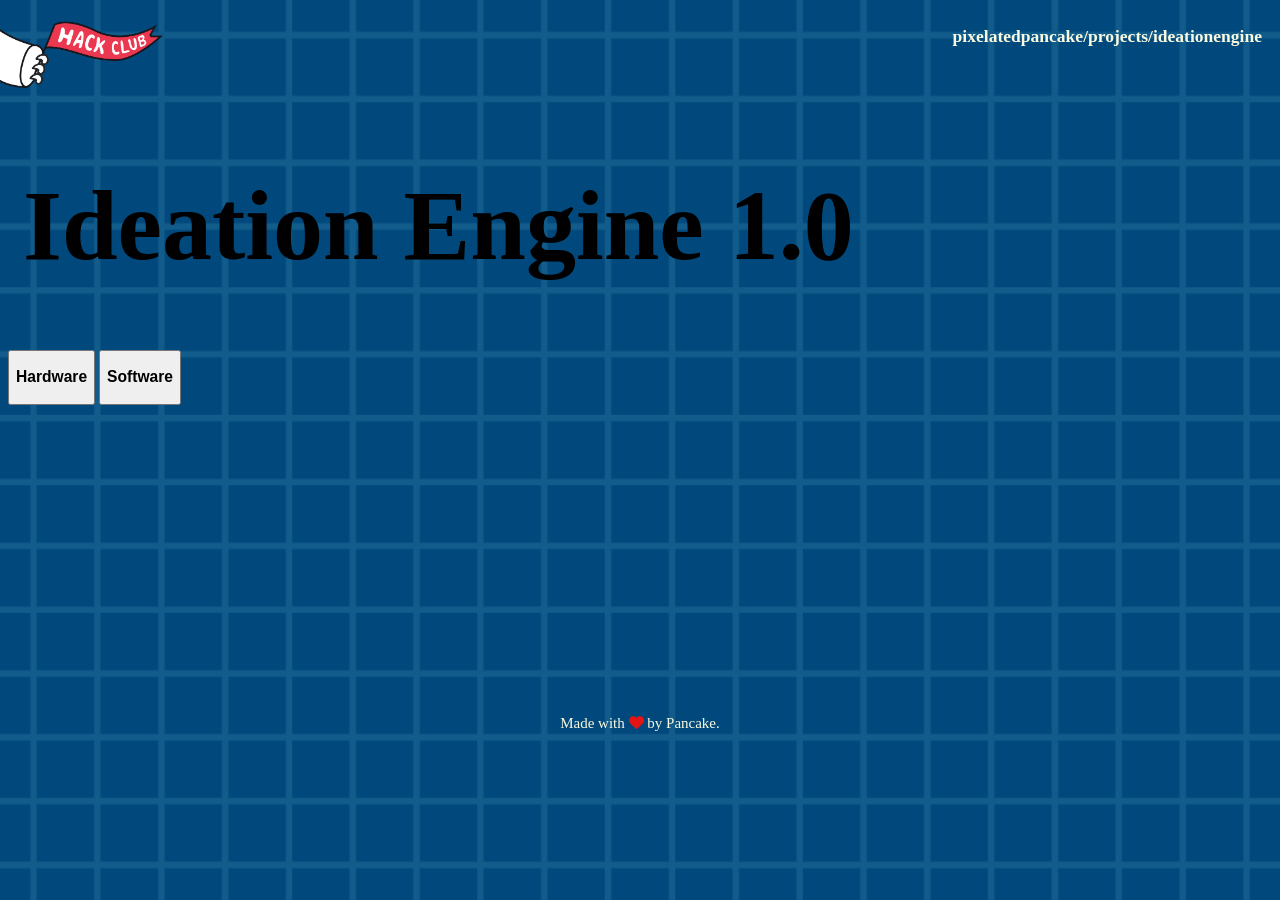
==== generator.html @ 6fa25ee5 "Finished Homepage" ====
<!DOCTYPE html>
<html lang="en">

    <head>

        <title>ProjectIdeas</title>

        <meta charset="UTF-8">
        <meta name="author" content="PixelatedPancake">
        <meta name="viewport" content="width=device-width, initial-scale=1.0">
        <meta name="description" content="Website to visit when you have no project ideas left">

        <link rel="stylesheet" href="index.css">
        <link rel="stylesheet" href="https://cdnjs.cloudflare.com/ajax/libs/font-awesome/6.7.2/css/all.min.css">

    </head>

    <body>

        <header>

            <div class="orpheus">

                <a href="https://hackclub.com/" target="_blank">

                    <img src="pictures/flag-orpheus-left.png" class="orpheusflag">

                </a>
            
                <div class="headheader">

                    <a href="https://github.com/Pixelated-Pancake/Ideation-Engine" target="_blank" class="githublink">

                        <h3>pixelatedpancake/projects/ideationengine</h3>

                    </a>

                </div>

            </div>

        </header>

        <body>

            <div class="generator">

                <h1>Ideation Engine 1.0</h1>

            </div>

            <button class="hardwarebutton">

                <h3>Hardware</h3>

            </button>

            <button class="softwarebutton">

                <h3>Software</h3>

            </button>

        </body>

        <footer>

            <div class="footfooter">

                <p>Made with <i class="fa-solid fa-heart" style="color: rgb(229, 19, 19)"></i> by <a href="https://hackclub.enterprise.slack.com/team/U0BQTTC3L73" target="_blank" class="profilelink">Pancake.</a></p>

            </div>

        </footer>

    </body>

</html>
---- index.css ----
body {

    background-image: url("pictures/Background.png");
    background-size: cover;
    background-position: center;
    background-repeat: no-repeat;
    background-attachment: fixed;

}

.footfooter{
    min-height: 38vh;
    display: flex;
    flex-direction: column;
    justify-content: flex-end;
    align-items: center;
    color: #fafae0;
    font-size: 15px;
    text-align: right;
    font-family: 'Basic';
}

.profilelink {
    color: #fafae0;
    text-decoration: none;
    transition: color 0.3s ease;
}

.profilelink:hover {
    color: #86ade7;
}

.orpheusflag {
    display: flex;
    max-width: 30%;
    margin-left: -10px;
    height: auto;
    transition: transform 0.3s ease;
    padding-left: 0px;
}

.orpheusflag:hover {
    transform: scale(1.05);
}

.orpheus {
    display: flex;
    flex-direction: row;
    align-items: flex-start;
}

.headheader {
    display: flex;
    flex-direction: row;
    justify-content: flex-end;
    align-items: flex-end;
    color: #fafae0;
    margin-right: 10px;
    font-size: 15px;
    text-align: right;
    flex: 1;
    font-family: 'Basic';
}

.githublink {
    color: #fafae0;
    text-decoration: none;
}

.bodytext {
    color: #fafae0;
    font-family: 'Basic';
    margin-top: 130px;
}

.paragraphtext {
    margin-left: 20px;
    margin-top: -55px;
    font-size: 20px;
}

h1 {
    font-size: 100px;
    font-family: 'Chelsea Market';
    margin-left: 15px;
}

.pagechange {
    text-decoration: none;
    color: #fafae0;
    background: linear-gradient(to right, #caf0f8, #0096c7);
    -webkit-background-clip: text;
    color: transparent;
}
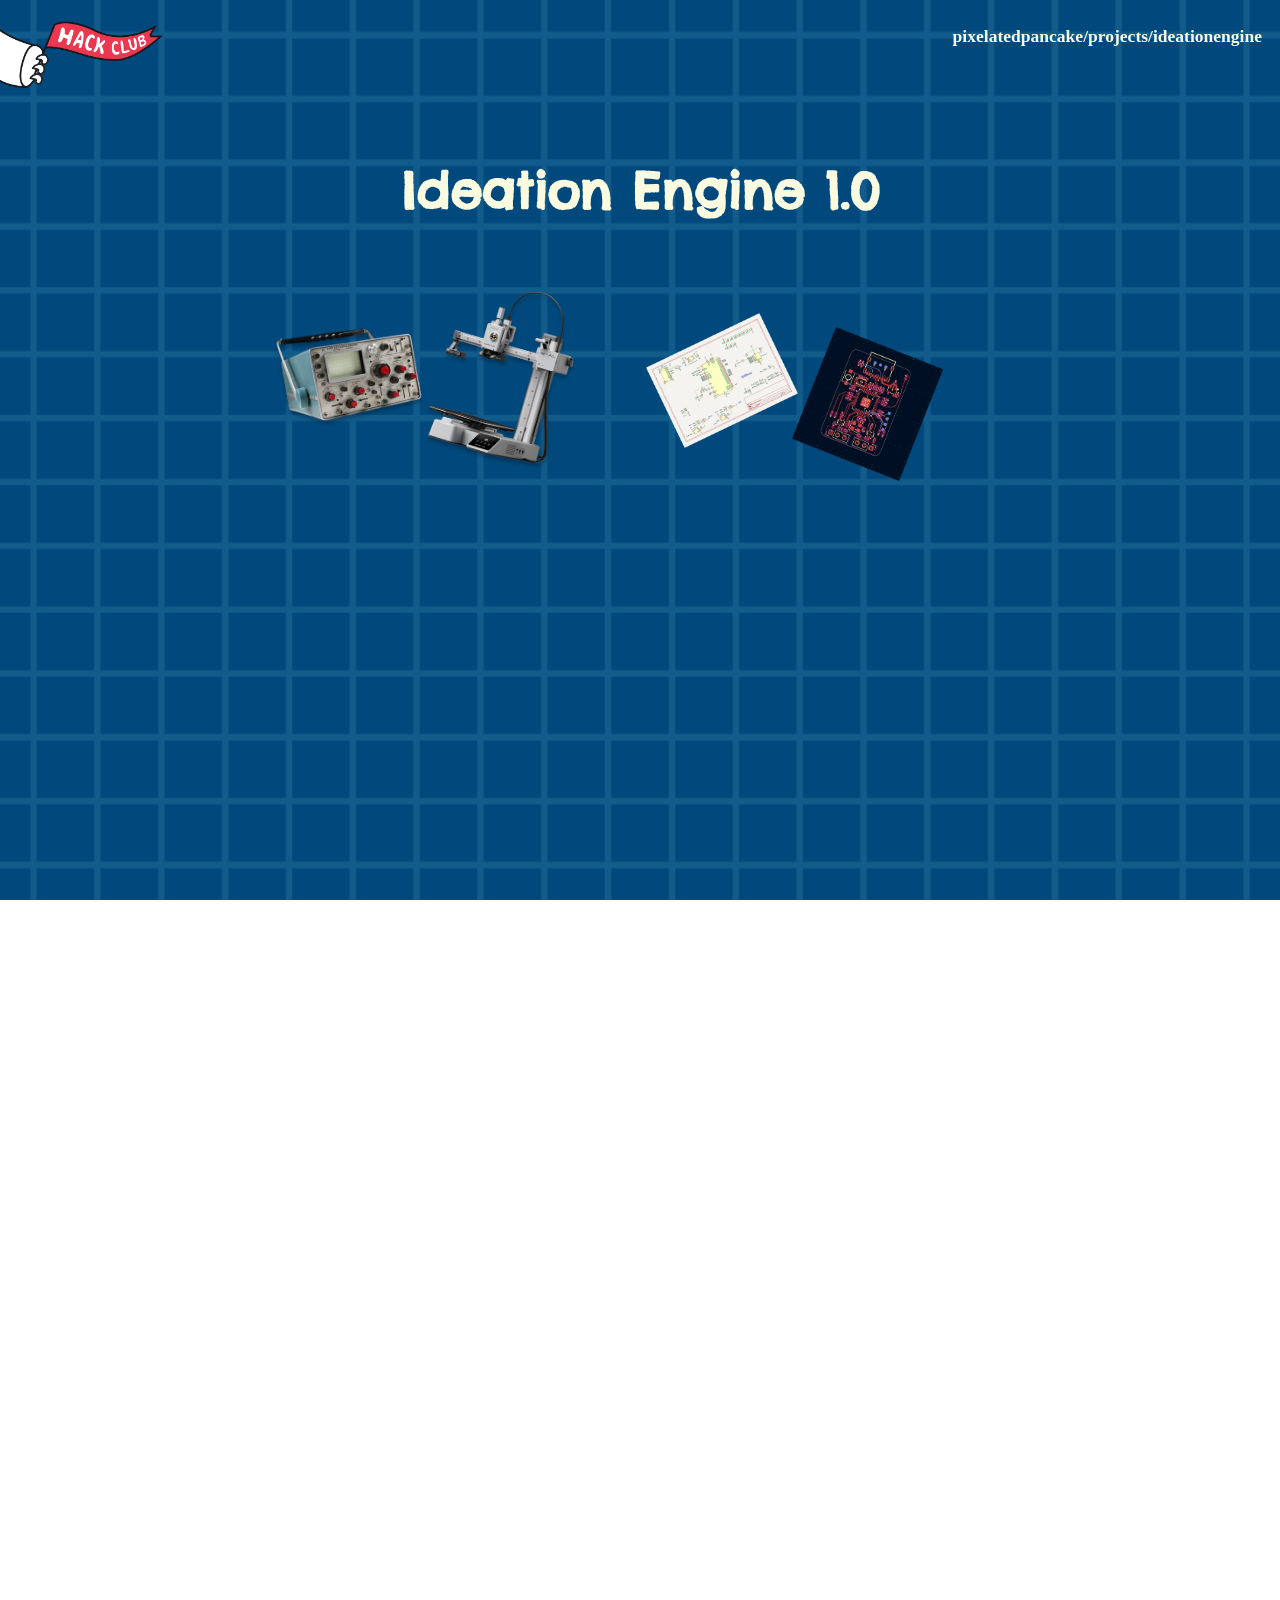
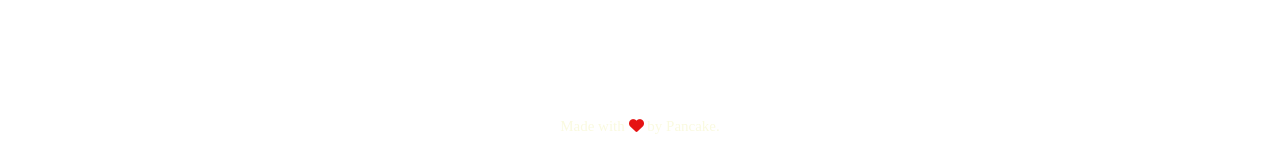
==== commit aea6e6ed: "Made images scalable" ====
--- a/generator.html
+++ b/generator.html
@@ -3,15 +3,21 @@
 
     <head>
 
-        <title>ProjectIdeas</title>
+        <title>IdeationEngine</title>
 
         <meta charset="UTF-8">
         <meta name="author" content="PixelatedPancake">
         <meta name="viewport" content="width=device-width, initial-scale=1.0">
         <meta name="description" content="Website to visit when you have no project ideas left">
 
-        <link rel="stylesheet" href="index.css">
+        <link rel="preconnect" href="https://fonts.googleapis.com">
+        <link rel="preconnect" href="https://fonts.gstatic.com" crossorigin>
+        <link href="https://fonts.googleapis.com/css2?family=Basic&family=Chelsea+Market&family=Fira+Sans:ital,wght@0,100;0,200;0,300;0,400;0,500;0,600;0,700;0,800;0,900;1,100;1,200;1,300;1,400;1,500;1,600;1,700;1,800;1,900&display=swap" rel="stylesheet">
+
+        <link rel="stylesheet" href="generator.css">
         <link rel="stylesheet" href="https://cdnjs.cloudflare.com/ajax/libs/font-awesome/6.7.2/css/all.min.css">
+
+
 
     </head>
 
@@ -49,17 +55,41 @@
 
             </div>
 
-            <button class="hardwarebutton">
+            <div class="buttons">
 
-                <h3>Hardware</h3>
+                <div class="hardwareprojects">
 
-            </button>
+                    <div class="a1mini">
+                    
+                        <img src="pictures/a1mini.png">
 
-            <button class="softwarebutton">
+                    </div>
 
-                <h3>Software</h3>
+                    <div class="scope">
 
-            </button>
+                        <img src="pictures/scope.png">
+
+                    </div>
+
+                </div>
+
+                <div class="softwareprojects">
+
+                    <div class="pcb">
+
+                        <img src="pictures/pcb.webp">
+
+                    </div>
+
+                    <div class="schematic">
+
+                        <img src="pictures/schematic.webp">
+
+                    </div>
+
+                </div>
+
+            </div>
 
         </body>
 
--- a/generator.css
+++ b/generator.css
@@ -0,0 +1,130 @@
+
+
+body {
+
+    background-image: url("pictures/Background.png");
+    background-size: cover;
+    background-position: center;
+    background-repeat: no-repeat;
+    background-attachment: fixed;
+
+}
+
+.footfooter{
+    min-height: 87vh;
+    display: flex;
+    flex-direction: column;
+    justify-content: flex-end;
+    align-items: center;
+    color: #fafae0;
+    font-size: 15px;
+    text-align: right;
+}
+
+.profilelink {
+    color: #fafae0;
+    text-decoration: none;
+    transition: color 0.3s ease;
+}
+
+.profilelink:hover {
+    color: #ade8f4;
+}
+
+h1 {
+    font-family: 'Chelsea Market';
+    color: #fafae0;
+    font-size: 50px;
+}
+
+.orpheusflag {
+    display: flex;
+    max-width: 30%;
+    margin-left: -10px;
+    height: auto;
+    transition: transform 0.3s ease;
+    padding-left: 0px;
+}
+
+.orpheusflag:hover {
+    transform: scale(1.05);
+}
+
+.orpheus {
+    display: flex;
+    flex-direction: row;
+    align-items: flex-start;
+}
+
+.headheader {
+    display: flex;
+    flex-direction: row;
+    justify-content: flex-end;
+    align-items: flex-end;
+    color: #fafae0;
+    margin-right: 10px;
+    font-size: 15px;
+    text-align: right;
+    flex: 1;
+}
+
+.githublink {
+    color: #fafae0;
+    text-decoration: none;
+    transition: color 0.3s ease;
+}
+
+.githublink:hover {
+    color: #ade8f4;
+}
+
+.generator {
+    display: flex;
+    flex-direction: column;
+    align-items: center;
+    justify-content: center;
+    margin-top: 25px;
+    color: #fafae0;
+} 
+
+.a1mini img {
+    max-width: 12%;
+    position: absolute;
+    right: 55%;
+    top: 5%;
+}
+
+.pcb img {
+    max-width: 12%;
+    position: absolute;
+    right: 26%;
+    top: 10%;
+}
+
+.scope img {
+    max-width: 12%;
+    position: absolute;
+    right: 67%;
+    top: 10%;
+}
+
+.schematic img {
+    max-width: 12%;
+    position: absolute;
+    right: 37.5%;
+    top: 8%;
+}
+
+.hardwareprojects,
+.softwareprojects {
+    display: flex;
+    flex-direction: row;
+    justify-content: space-evenly;;
+    align-items: center;
+}
+
+.buttons {
+    position: relative;
+    width: 100%;
+    aspect-ratio: 16 / 9;
+}
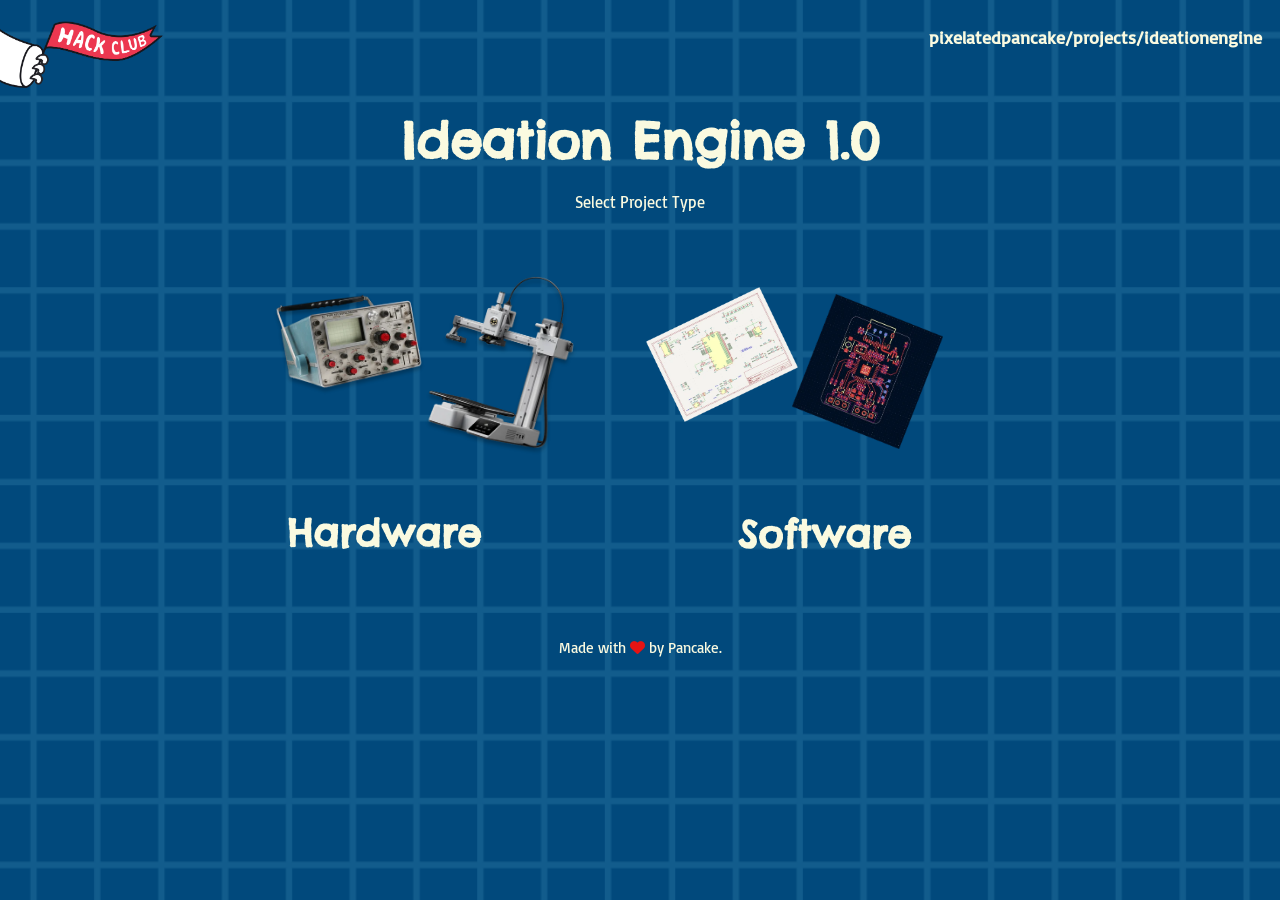
==== commit fe3628cb: "Added Separate Pages for Software and Hardware Projects" ====
--- a/generator.html
+++ b/generator.html
@@ -52,42 +52,63 @@
             <div class="generator">
 
                 <h1>Ideation Engine 1.0</h1>
+                <p class="subtxt">Select Project Type</p>
 
             </div>
 
             <div class="buttons">
 
-                <div class="hardwareprojects">
+                <a href="hardware.html" class="hardtxt">
+                
+                    <div class="hardwareprojects">
 
-                    <div class="a1mini">
-                    
-                        <img src="pictures/a1mini.png">
+                        <div class="a1mini">
+                        
+                            <img src="pictures/a1mini.png">
+
+                        </div>
+
+                        <div class="scope">
+
+                            <img src="pictures/scope.png">
+
+                        </div>
+
+                        <div class="hardwaretext">
+
+                            <h2>Hardware</h2>
+
+                        </div>
+
+                </a>
+
+                <a href="software.html" class="softtxt">
 
                     </div>
 
-                    <div class="scope">
+                    <div class="softwareprojects">
 
-                        <img src="pictures/scope.png">
+                        <div class="pcb">
+
+                            <img src="pictures/pcb.webp">
+
+                        </div>
+
+                        <div class="schematic">
+
+                            <img src="pictures/schematic.webp">
+
+                        </div>
+
+                        <div class="softwaretext">
+
+                            <h2>Software</h2>
+
+                        </div>
 
                     </div>
 
-                </div>
-
-                <div class="softwareprojects">
-
-                    <div class="pcb">
-
-                        <img src="pictures/pcb.webp">
-
-                    </div>
-
-                    <div class="schematic">
-
-                        <img src="pictures/schematic.webp">
-
-                    </div>
-
-                </div>
+                </a>
 
             </div>
 
--- a/generator.css
+++ b/generator.css
@@ -10,8 +10,8 @@
 
 }
 
-.footfooter{
-    min-height: 87vh;
+.footfooter {
+    position: relative;
     display: flex;
     flex-direction: column;
     justify-content: flex-end;
@@ -19,6 +19,7 @@
     color: #fafae0;
     font-size: 15px;
     text-align: right;
+    font-family: 'Basic';
 }
 
 .profilelink {
@@ -66,6 +67,7 @@
     font-size: 15px;
     text-align: right;
     flex: 1;
+    font-family: 'Basic';
 }
 
 .githublink {
@@ -83,9 +85,16 @@
     flex-direction: column;
     align-items: center;
     justify-content: center;
-    margin-top: 25px;
+    margin-top: -25px;
     color: #fafae0;
+    font-family: 'Basic';
 } 
+
+.subtxt {
+    position: relative;
+    display: flex;
+    top: -30px;
+}
 
 .a1mini img {
     max-width: 12%;
@@ -126,5 +135,59 @@
 .buttons {
     position: relative;
     width: 100%;
+    height: 365px;
+}
+
+.hardwaretext {
+    font-family: 'chelsea market';
+    display: flex;
+    color: #fafae0;
+    position: relative;
+    top: 220px;
+    right: 40%;
+    font-size: 25px;
     aspect-ratio: 16 / 9;
-}+}
+
+.softwaretext {
+    font-family: 'chelsea market';
+    display: flex;
+    color: #fafae0;
+    position: relative;
+    top: 111.8px;
+    right: 7%;
+    font-size: 25px;
+    aspect-ratio: 16 / 9;
+}
+
+.hardtxt h2,
+.softtxt h2 {
+    transition: transform 0.3s ease;
+    text-decoration: none;
+}
+
+.hardtxt:hover h2,
+.softtxt:hover h2 {
+    transform: scale(1.1);
+}
+
+.a1mini img,
+.scope img,
+.pcb img,
+.schematic img {
+    transition: transform 0.3s ease;
+}
+
+.a1mini img:hover,
+.scope img:hover,
+.pcb img:hover,
+.schematic img:hover {
+    transform: scale(1.1);
+}
+
+.hardtxt,
+.softtxt {
+    text-decoration: none;
+}
+
+
